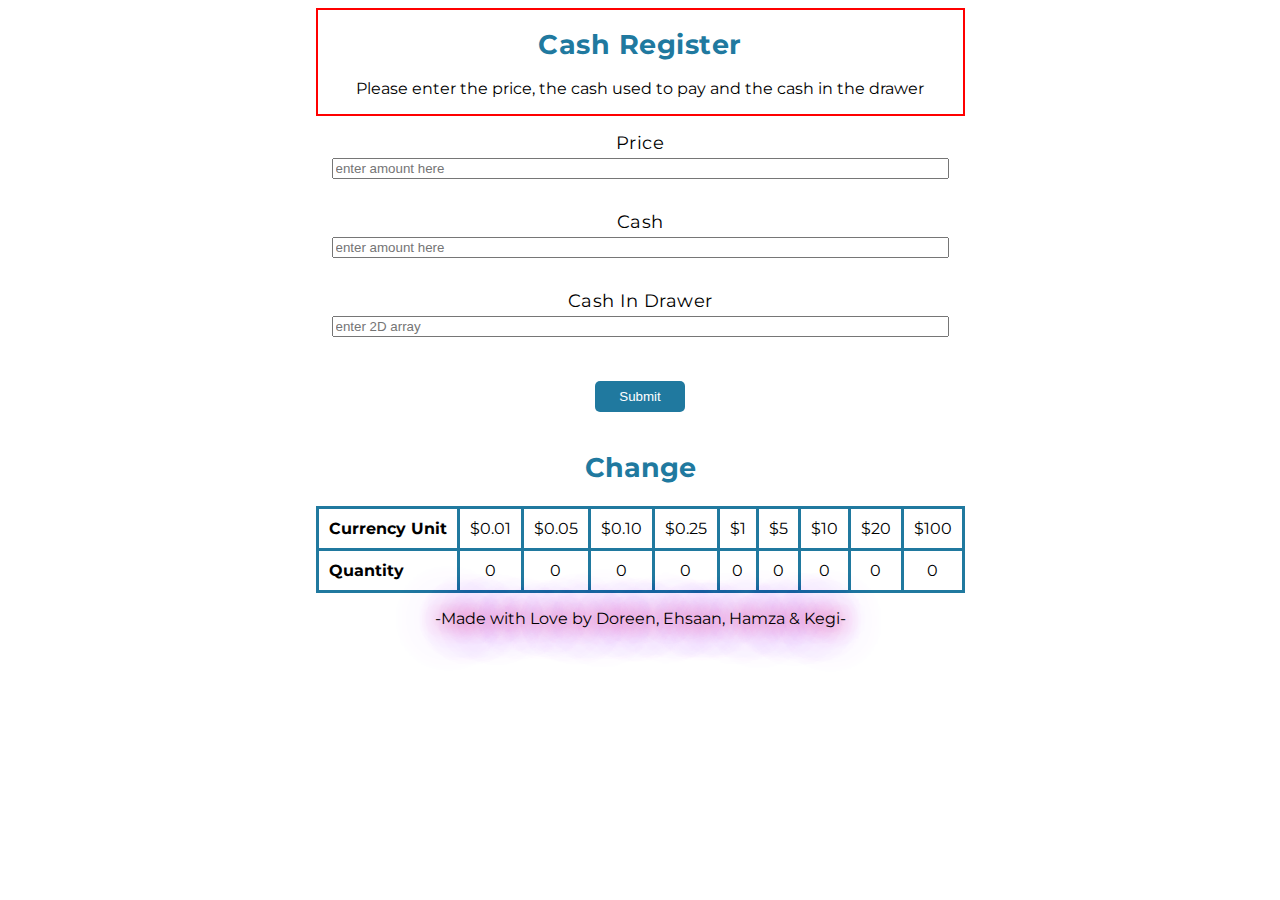
==== index.html @ cf7f1963 "made lil cool" ====
<!DOCTYPE html>
<html lang="en">
<head>
    <meta charset="UTF-8">
    <meta http-equiv="X-UA-Compatible" content="IE=edge">
    <meta name="viewport" content="width=device-width, initial-scale=1.0">
    <link rel="preconnect" href="https://fonts.googleapis.com">
    <link rel="preconnect" href="https://fonts.gstatic.com" crossorigin>
    <link href="https://fonts.googleapis.com/css2?family=Montserrat:wght@400;500&display=swap" rel="stylesheet">
    <link rel="stylesheet" href="style.css">

    <script src="Script/script.js"defer></script>
    <title>Document</title>
</head>
<body>
    <main>
        <div class="main-container">
            <section class="title">
                 <h1>Cash Register</h1>
                <p>Please enter the price, the cash used to pay and the cash in the drawer</p>
            </section>

            <form id="user-input">
                <div class="input-boxes">
                    <label for="price-amount">Price</label>
                    <input type="text" name="price-amount" id="price-amount" placeholder="enter amount here" required>
                </div>

                <div class="input-boxes">
                    <label for="cash-amount">Cash</label>
                    <input type="text" name="cash-amount" id="cash-amount" placeholder="enter amount here" required>
                </div>

                <div class="input-boxes">
                    <label for="cid">Cash In Drawer</label>
                    <input type="text" name="cid" id="cid" placeholder="enter 2D array" required>
                </div>

                <div class="input-boxes">
                    <button type="submit" id="submit-button">Submit</button>
                </div>
            </form>
            
            <section class="change">
                <h2>Change</h2>
                <table class="change-output">
                    <tbody>
                        <tr>
                            <th>Currency Unit</th>
                            <td>$0.01</td>
                            <td>$0.05</td>
                            <td>$0.10</td>
                            <td>$0.25</td>
                            <td>$1</td>
                            <td>$5</td>
                            <td>$10</td>
                            <td>$20</td>
                            <td>$100</td>
                        </tr>
                        <tr> <!-- The numbers in this section are to be determined by the functions 
                            - the 0's are placeholders -->
                            <th>Quantity</th>
                            <td>0</td>
                            <td>0</td>
                            <td>0</td>
                            <td>0</td>
                            <td>0</td>
                            <td>0</td>
                            <td>0</td>
                            <td>0</td>
                            <td>0</td>
                        </tr>
                    </tbody>
                </table>
            </section>
        
        </div>


        

    </main>

    <footer>
        <p class="group-name">-Made with Love by Doreen, Ehsaan, Hamza & Kegi-</p>
    </footer>
</body>
</html>
---- style.css ----
/* Stylesheet */

html {
    font-size: 100%;
}

body {
    font-family: 'Montserrat', system-ui, -apple-system, BlinkMacSystemFont, 'Segoe UI', Roboto, Oxygen, Ubuntu, Cantarell, 'Open Sans', 'Helvetica Neue', sans-serif;
    color: rgb(0, 0, 0);
    display: flex;
    flex-direction: column;
    justify-content: center;
    text-align: center;
    align-items: center;
}

h1 { /* Instead of using the color: function - we call the 'main-color' variable we have already set */
    color:  rgb(32, 121, 159);
    letter-spacing: 0.5px;
    font-size: 27px;
    animation: rainbow-flash 1s ease-in-out infinite;
}

#user-input {
    display: flex;
    flex-direction: column;
}

.input-boxes { /* This will stack the boxes and text and make the boxes take up a larger width of the page */
    padding: 1rem;
    display: flex;
    flex-direction: column;
}

.input-boxes:last-child{ /* need to select the last of the input-boxes */
    /* text-align: center; did not work for some reason so I used display flex to get the button to the middle*/ 
    display: flex;
    align-items: center;
}

.input-boxes button{ /* Editing the submission button */ 
    margin-top: 0.75rem; 
    padding: 0.5rem 1.5rem;
    background-color:  rgb(32, 121, 159);
    border:none;
    border-radius: 5px;
    color: white;
}

.input-boxes label { /* Adding gaps to the input box titles and fixing font size */
    padding-bottom: 0.25rem;
    font-size: 18px;
    letter-spacing: 0.5px;
}

.change h2{ /* Styling the header for the change section */
    color:  rgb(32, 121, 159);
    font-size: 27px;
}

.change-output{
 
}

th{ /* Styling table headers */
    text-align: left;
}

table, th, td{ /* Styling table borders */
    border: 3px solid rgb(32, 121, 159);
    border-collapse: collapse; /* Merges each cell's individual borders */
}

th, td{
    padding: 10px; /* Space between cells */
}

button:hover {
    background-color: green;
    transform: scale(1.1);
    font-weight: bold;
  }

  .group-name {
    animation: pulsate 2s ease-out infinite;
    text-shadow: 0 0 20px rgb(255, 0, 0), 0 0 30px #e100ff, 0 0 40px #1100ff, 0 0 50px #ae00ff, 0 0 60px #ff00ff, 0 0 70px #002fff;
  }
  
  @keyframes pulsate {
    0% {
      transform: scale(1);
    }
    50% {
      transform: scale(1.05);
    }
    100% {
      transform: scale(1);
    }
  }

  .title {
    border: solid 2px rgb(255, 0, 0);
    animation: border-pulse 1s ease-out infinite;
  }
  
  @keyframes border-pulse {
    0% {
      border-color: rgb(0, 0, 0);
    }
    100% {
      border-color: rainbow;
    }
  }
  
  h2 {
    animation: rainbow-flash 1s ease-in-out infinite;
  }
  
  @keyframes rainbow-flash {
    0% {
      color: red;
    }
    20% {
      color: orange;
    }
    40% {
      color: rgb(126, 126, 40);
    }
    60% {
      color: green;
    }
    80% {
      color: blue;
    }
    100% {
      color: purple;
    }
  }
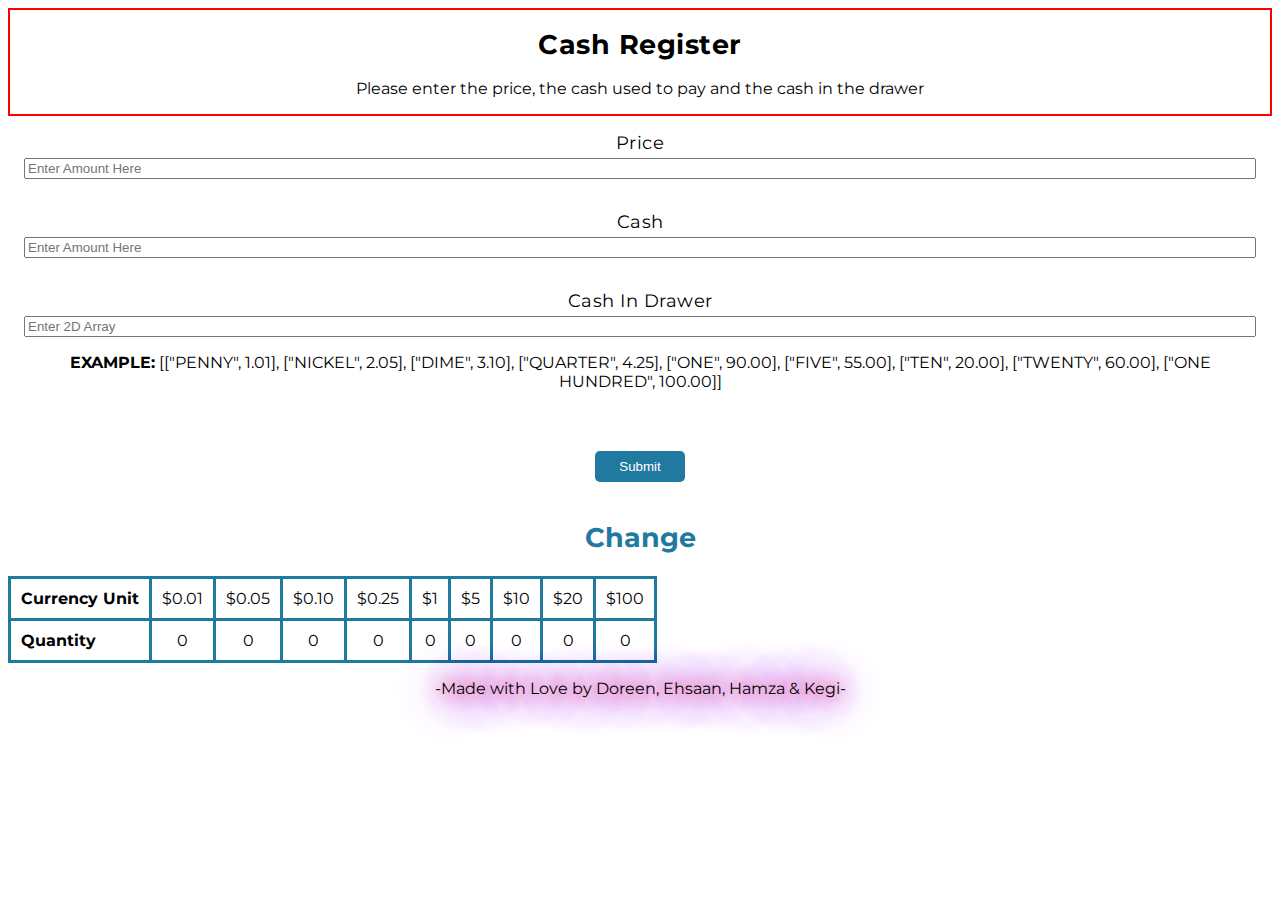
==== commit 74650d1f: "perfect so far" ====
--- a/index.html
+++ b/index.html
@@ -23,17 +23,18 @@
             <form id="user-input">
                 <div class="input-boxes">
                     <label for="price-amount">Price</label>
-                    <input type="text" name="price-amount" id="price-amount" placeholder="enter amount here" required>
+                    <input type="text" name="price-amount" id="price-amount" placeholder="Enter Amount Here" required>
                 </div>
 
                 <div class="input-boxes">
                     <label for="cash-amount">Cash</label>
-                    <input type="text" name="cash-amount" id="cash-amount" placeholder="enter amount here" required>
+                    <input type="text" name="cash-amount" id="cash-amount" placeholder="Enter Amount Here" required>
                 </div>
 
                 <div class="input-boxes">
                     <label for="cid">Cash In Drawer</label>
-                    <input type="text" name="cid" id="cid" placeholder="enter 2D array" required>
+                    <input type="text" name="cid" id="cid" placeholder="Enter 2D Array" required>
+                    <p><strong>EXAMPLE:</strong> [["PENNY", 1.01], ["NICKEL", 2.05], ["DIME", 3.10], ["QUARTER", 4.25], ["ONE", 90.00], ["FIVE", 55.00], ["TEN", 20.00], ["TWENTY", 60.00], ["ONE HUNDRED", 100.00]]</p>
                 </div>
 
                 <div class="input-boxes">
--- a/style.css
+++ b/style.css
@@ -15,7 +15,6 @@
 }
 
 h1 { /* Instead of using the color: function - we call the 'main-color' variable we have already set */
-    color:  rgb(32, 121, 159);
     letter-spacing: 0.5px;
     font-size: 27px;
     animation: rainbow-flash 1s ease-in-out infinite;
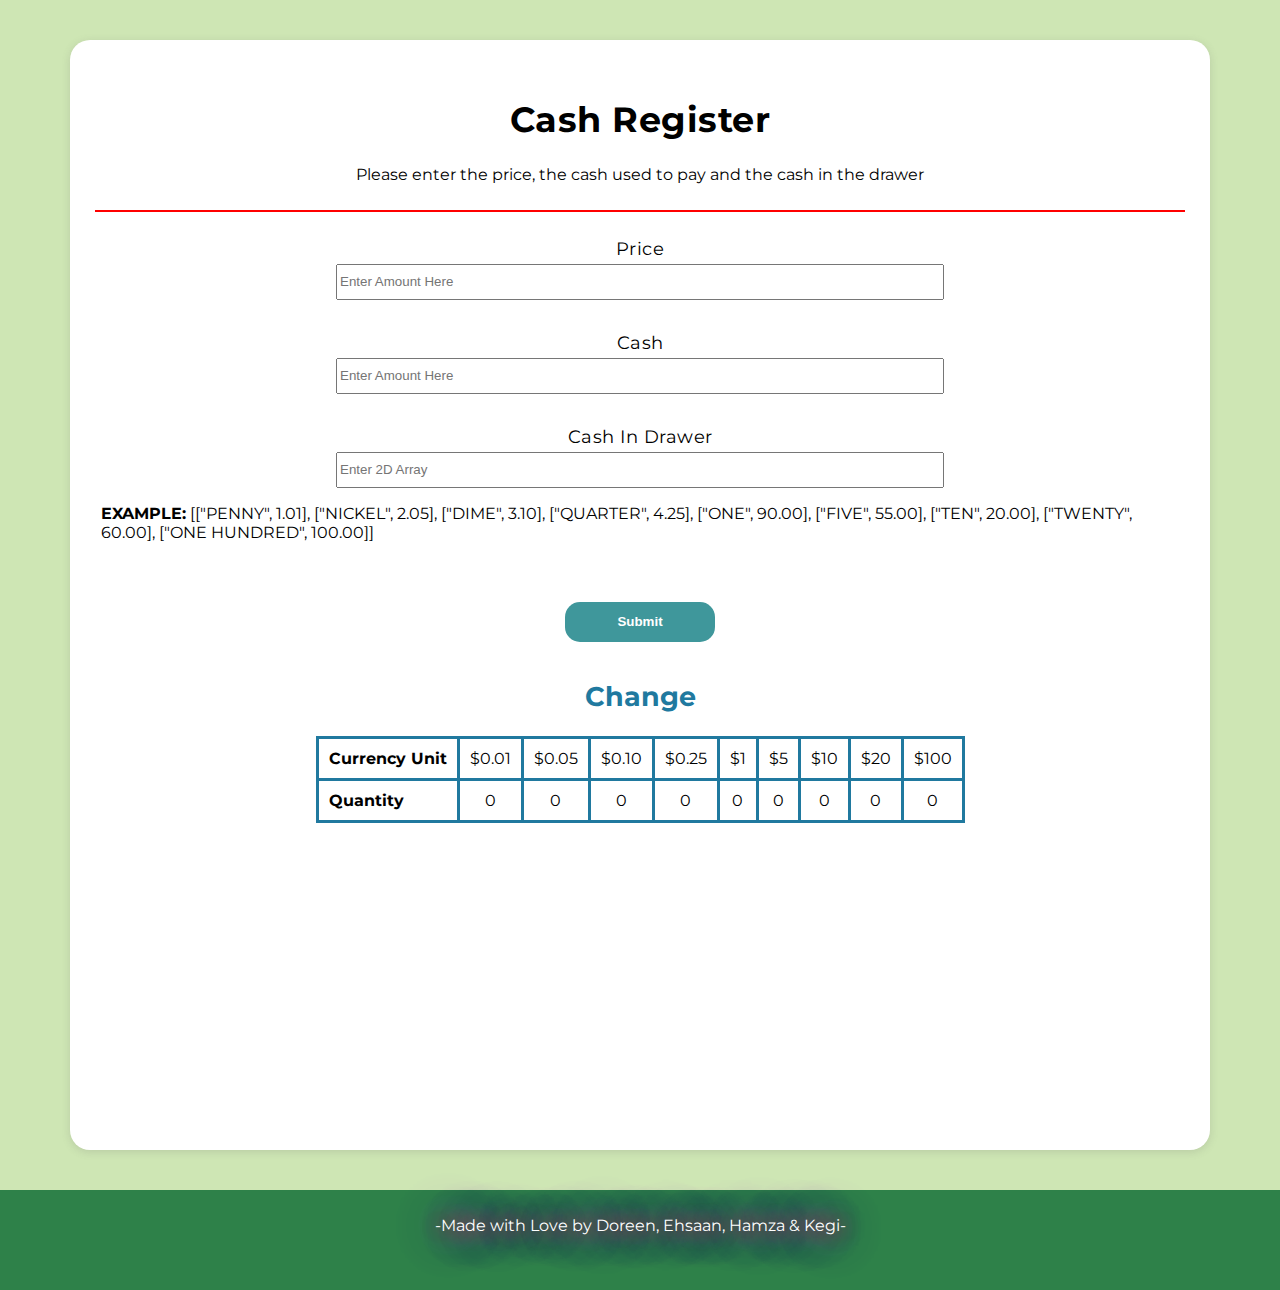
==== commit 1f8528c3: "For dom" ====
--- a/index.html
+++ b/index.html
@@ -1,5 +1,6 @@
 <!DOCTYPE html>
 <html lang="en">
+
 <head>
     <meta charset="UTF-8">
     <meta http-equiv="X-UA-Compatible" content="IE=edge">
@@ -9,14 +10,15 @@
     <link href="https://fonts.googleapis.com/css2?family=Montserrat:wght@400;500&display=swap" rel="stylesheet">
     <link rel="stylesheet" href="style.css">
 
-    <script src="Script/script.js"defer></script>
+    <script src="Script/script.js" defer></script>
     <title>Document</title>
 </head>
+
 <body>
     <main>
         <div class="main-container">
             <section class="title">
-                 <h1>Cash Register</h1>
+                <h1>Cash Register</h1>
                 <p>Please enter the price, the cash used to pay and the cash in the drawer</p>
             </section>
 
@@ -34,16 +36,18 @@
                 <div class="input-boxes">
                     <label for="cid">Cash In Drawer</label>
                     <input type="text" name="cid" id="cid" placeholder="Enter 2D Array" required>
-                    <p><strong>EXAMPLE:</strong> [["PENNY", 1.01], ["NICKEL", 2.05], ["DIME", 3.10], ["QUARTER", 4.25], ["ONE", 90.00], ["FIVE", 55.00], ["TEN", 20.00], ["TWENTY", 60.00], ["ONE HUNDRED", 100.00]]</p>
+                    <p><strong>EXAMPLE:</strong> [["PENNY", 1.01], ["NICKEL", 2.05], ["DIME", 3.10], ["QUARTER", 4.25],
+                        ["ONE", 90.00], ["FIVE", 55.00], ["TEN", 20.00], ["TWENTY", 60.00], ["ONE HUNDRED", 100.00]]</p>
                 </div>
 
                 <div class="input-boxes">
                     <button type="submit" id="submit-button">Submit</button>
                 </div>
             </form>
-            
+
             <section class="change">
                 <h2>Change</h2>
+                <h3 class="result"></h3>
                 <table class="change-output">
                     <tbody>
                         <tr>
@@ -74,11 +78,11 @@
                     </tbody>
                 </table>
             </section>
-        
+
         </div>
 
 
-        
+
 
     </main>
 
@@ -86,4 +90,5 @@
         <p class="group-name">-Made with Love by Doreen, Ehsaan, Hamza & Kegi-</p>
     </footer>
 </body>
-</html>+
+</html>
--- a/style.css
+++ b/style.css
@@ -1,140 +1,195 @@
 /* Stylesheet */
 
 html {
-    font-size: 100%;
+  font-size: 100%;
+  box-sizing: border-box;
 }
 
 body {
-    font-family: 'Montserrat', system-ui, -apple-system, BlinkMacSystemFont, 'Segoe UI', Roboto, Oxygen, Ubuntu, Cantarell, 'Open Sans', 'Helvetica Neue', sans-serif;
-    color: rgb(0, 0, 0);
-    display: flex;
-    flex-direction: column;
-    justify-content: center;
-    text-align: center;
-    align-items: center;
+  font-family: "Montserrat", sans-serif;
+  background-color: #cee6b4;
+  padding: 0;
+  margin: 0;
 }
 
-h1 { /* Instead of using the color: function - we call the 'main-color' variable we have already set */
-    letter-spacing: 0.5px;
-    font-size: 27px;
-    animation: rainbow-flash 1s ease-in-out infinite;
+main {
+  height: 120vh;
+  background-color: rgb(255, 255, 255);
+  margin: 40px 70px;
+  border-radius: 20px;
+  box-shadow: rgba(99, 99, 99, 0.2) 0px 2px 8px 0px;
+  padding: 15px;
 }
 
-#user-input {
-    display: flex;
-    flex-direction: column;
+h1 {
+  /* Instead of using the color: function - we call the 'main-color' variable we have already set */
+  letter-spacing: 0.5px;
+  font-size: 35px;
+  animation: rainbow-flash 2s ease-in-out infinite;
 }
 
-.input-boxes { /* This will stack the boxes and text and make the boxes take up a larger width of the page */
-    padding: 1rem;
-    display: flex;
-    flex-direction: column;
+#user-input > div {
+  display: flex;
+  flex-direction: column;
+  justify-content: center;
+  align-items: center;
 }
 
-.input-boxes:last-child{ /* need to select the last of the input-boxes */
-    /* text-align: center; did not work for some reason so I used display flex to get the button to the middle*/ 
-    display: flex;
-    align-items: center;
+.input-boxes {
+  /* This will stack the boxes and text and make the boxes take up a larger width of the page */
+  padding: 1rem;
+  display: flex;
+  flex-direction: column;
 }
 
-.input-boxes button{ /* Editing the submission button */ 
-    margin-top: 0.75rem; 
-    padding: 0.5rem 1.5rem;
-    background-color:  rgb(32, 121, 159);
-    border:none;
-    border-radius: 5px;
-    color: white;
+.input-boxes:last-child {
+  /* need to select the last of the input-boxes */
+  /* text-align: center; did not work for some reason so I used display flex to get the button to the middle*/
+  display: flex;
+  align-items: center;
 }
 
-.input-boxes label { /* Adding gaps to the input box titles and fixing font size */
-    padding-bottom: 0.25rem;
-    font-size: 18px;
-    letter-spacing: 0.5px;
+.input-boxes button {
+  /* Editing the submission button */
+  margin-top: 0.75rem;
+  padding: 0.5rem 1.5rem;
+  background-color: #3f979b;
+  border: none;
+  border-radius: 15px;
+  color: white;
+  font-weight: 600;
+  height: 40px;
+  width: 150px;
+  cursor: pointer;
 }
 
-.change h2{ /* Styling the header for the change section */
-    color:  rgb(32, 121, 159);
-    font-size: 27px;
+.input-boxes label {
+  /* Adding gaps to the input box titles and fixing font size */
+  padding-bottom: 0.25rem;
+  font-size: 18px;
+  letter-spacing: 0.5px;
 }
 
-.change-output{
+.input-boxes input {
+  height: 30px;
+  width: 600px;
+}
+
+.change {
+  text-align: center;
+}
+
+.change h2 {
+  /* Styling the header for the change section */
+  color: rgb(32, 121, 159);
+  font-size: 27px;
+}
+
+.change h3 {
+  color: #54b435;
+  font-weight: bolder;
+}
+
+/* .change-output{
  
 }
-
-th{ /* Styling table headers */
-    text-align: left;
+ */
+th {
+  /* Styling table headers */
+  text-align: left;
 }
 
-table, th, td{ /* Styling table borders */
-    border: 3px solid rgb(32, 121, 159);
-    border-collapse: collapse; /* Merges each cell's individual borders */
+table,
+th,
+td {
+  /* Styling table borders */
+  border: 3px solid rgb(32, 121, 159);
+  border-collapse: collapse; /* Merges each cell's individual borders */
+  margin-left: auto;
+  margin-right: auto;
 }
 
-th, td{
-    padding: 10px; /* Space between cells */
+th,
+td {
+  padding: 10px; /* Space between cells */
 }
 
 button:hover {
-    background-color: green;
-    transform: scale(1.1);
-    font-weight: bold;
+  background-color: green;
+  transform: scale(1.05);
+}
+
+.group-name {
+  animation: pulsate 2s ease-out infinite;
+  text-shadow: 0 0 20px rgb(255, 0, 0), 0 0 30px #e100ff, 0 0 40px #1100ff,
+    0 0 50px #ae00ff, 0 0 60px #ff00ff, 0 0 70px #002fff;
+}
+
+@keyframes pulsate {
+  0% {
+    transform: scale(1);
   }
+  50% {
+    transform: scale(1.05);
+  }
+  100% {
+    transform: scale(1);
+  }
+}
 
-  .group-name {
-    animation: pulsate 2s ease-out infinite;
-    text-shadow: 0 0 20px rgb(255, 0, 0), 0 0 30px #e100ff, 0 0 40px #1100ff, 0 0 50px #ae00ff, 0 0 60px #ff00ff, 0 0 70px #002fff;
+.title {
+  border-bottom: solid 2px rgb(255, 0, 0);
+  animation: border-pulse 2s ease-out infinite;
+  text-align: center;
+  padding: 10px;
+  margin: 10px;
+}
+
+@keyframes border-pulse {
+  0% {
+    border-color: rgb(0, 0, 0);
   }
-  
-  @keyframes pulsate {
-    0% {
-      transform: scale(1);
-    }
-    50% {
-      transform: scale(1.05);
-    }
-    100% {
-      transform: scale(1);
-    }
+  100% {
+    border-color: rainbow;
   }
+}
 
-  .title {
-    border: solid 2px rgb(255, 0, 0);
-    animation: border-pulse 1s ease-out infinite;
+h2 {
+  animation: rainbow-flash 2s ease-in-out infinite;
+}
+
+@keyframes rainbow-flash {
+  0% {
+    color: red;
   }
-  
-  @keyframes border-pulse {
-    0% {
-      border-color: rgb(0, 0, 0);
-    }
-    100% {
-      border-color: rainbow;
-    }
+  20% {
+    color: orange;
   }
-  
-  h2 {
-    animation: rainbow-flash 1s ease-in-out infinite;
+  40% {
+    color: rgb(126, 126, 40);
   }
-  
-  @keyframes rainbow-flash {
-    0% {
-      color: red;
-    }
-    20% {
-      color: orange;
-    }
-    40% {
-      color: rgb(126, 126, 40);
-    }
-    60% {
-      color: green;
-    }
-    80% {
-      color: blue;
-    }
-    100% {
-      color: purple;
-    }
+  60% {
+    color: green;
   }
-  
- 
- +  80% {
+    color: blue;
+  }
+  100% {
+    color: purple;
+  }
+}
+
+footer {
+  height: 80px;
+  background-color: #2e8149;
+  text-align: center;
+  padding: 10px;
+  color: white;
+  margin-top: 20px;
+}
+@media screen and (max-width: 768px) {
+  .input-boxes input {
+    height: 30px;
+    width: 90%;
+  }
+}
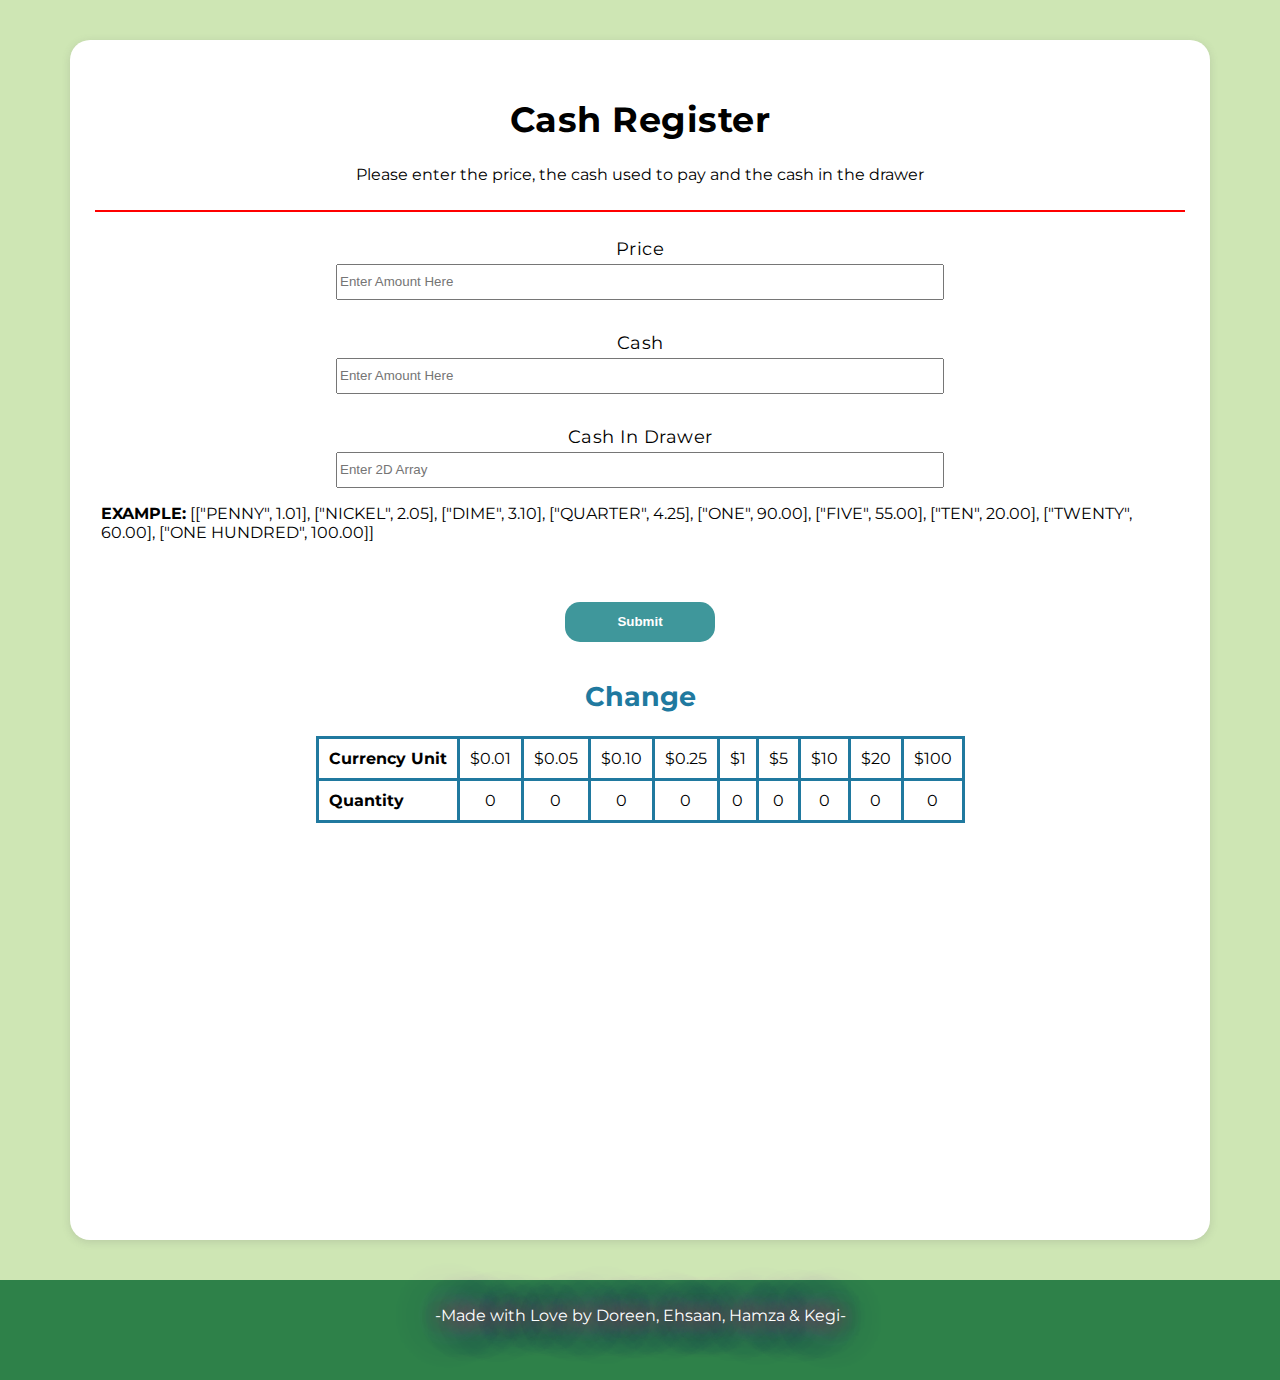
==== commit 1e685f09: "Tab named" ====
--- a/index.html
+++ b/index.html
@@ -10,8 +10,8 @@
     <link href="https://fonts.googleapis.com/css2?family=Montserrat:wght@400;500&display=swap" rel="stylesheet">
     <link rel="stylesheet" href="style.css">
 
-    <script src="Script/script.js" defer></script>
-    <title>Document</title>
+    <script src="script.js" defer></script>
+    <title>Cash Register</title>
 </head>
 
 <body>
@@ -47,7 +47,7 @@
 
             <section class="change">
                 <h2>Change</h2>
-                <h3 class="result"></h3>
+                <span class="result"></span>
                 <table class="change-output">
                     <tbody>
                         <tr>
@@ -65,15 +65,15 @@
                         <tr> <!-- The numbers in this section are to be determined by the functions 
                             - the 0's are placeholders -->
                             <th>Quantity</th>
-                            <td>0</td>
-                            <td>0</td>
-                            <td>0</td>
-                            <td>0</td>
-                            <td>0</td>
-                            <td>0</td>
-                            <td>0</td>
-                            <td>0</td>
-                            <td>0</td>
+                            <td id="penny">0</td>
+                            <td id="nickel">0</td>
+                            <td id="dime">0</td>
+                            <td id="quarter">0</td>
+                            <td id="one">0</td>
+                            <td id="five">0</td>
+                            <td id="ten">0</td>
+                            <td id="twenty">0</td>
+                            <td id="hundred">0</td>
                         </tr>
                     </tbody>
                 </table>
--- a/style.css
+++ b/style.css
@@ -13,7 +13,7 @@
 }
 
 main {
-  height: 120vh;
+  height: 130vh;
   background-color: rgb(255, 255, 255);
   margin: 40px 70px;
   border-radius: 20px;
@@ -91,7 +91,7 @@
 }
 
 /* .change-output{
- 
+ g
 }
  */
 th {
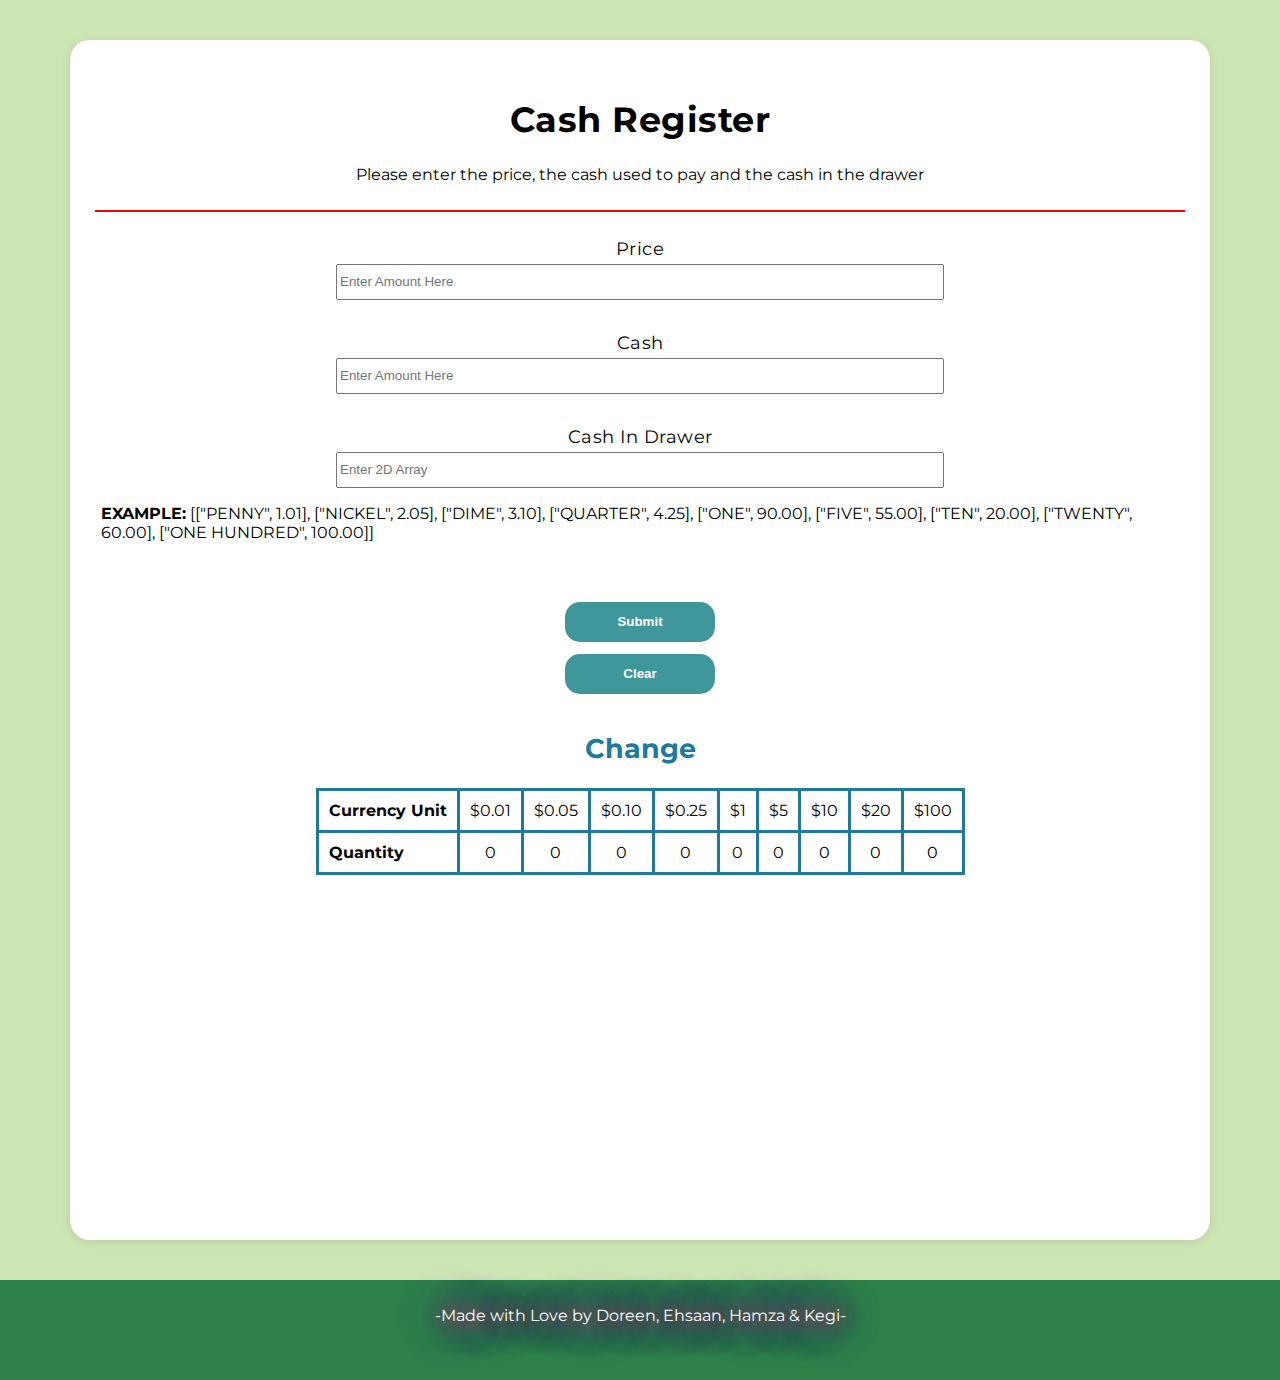
==== commit 1bdbe98b: "Fixed cange given to 2DP" ====
--- a/index.html
+++ b/index.html
@@ -42,7 +42,9 @@
 
                 <div class="input-boxes">
                     <button type="submit" id="submit-button">Submit</button>
+                    <button id="reloadButton">Clear</button>
                 </div>
+                
             </form>
 
             <section class="change">
--- a/style.css
+++ b/style.css
@@ -1,4 +1,4 @@
-/* Stylesheet */
+/* StyleSheet */
 
 html {
   font-size: 100%;
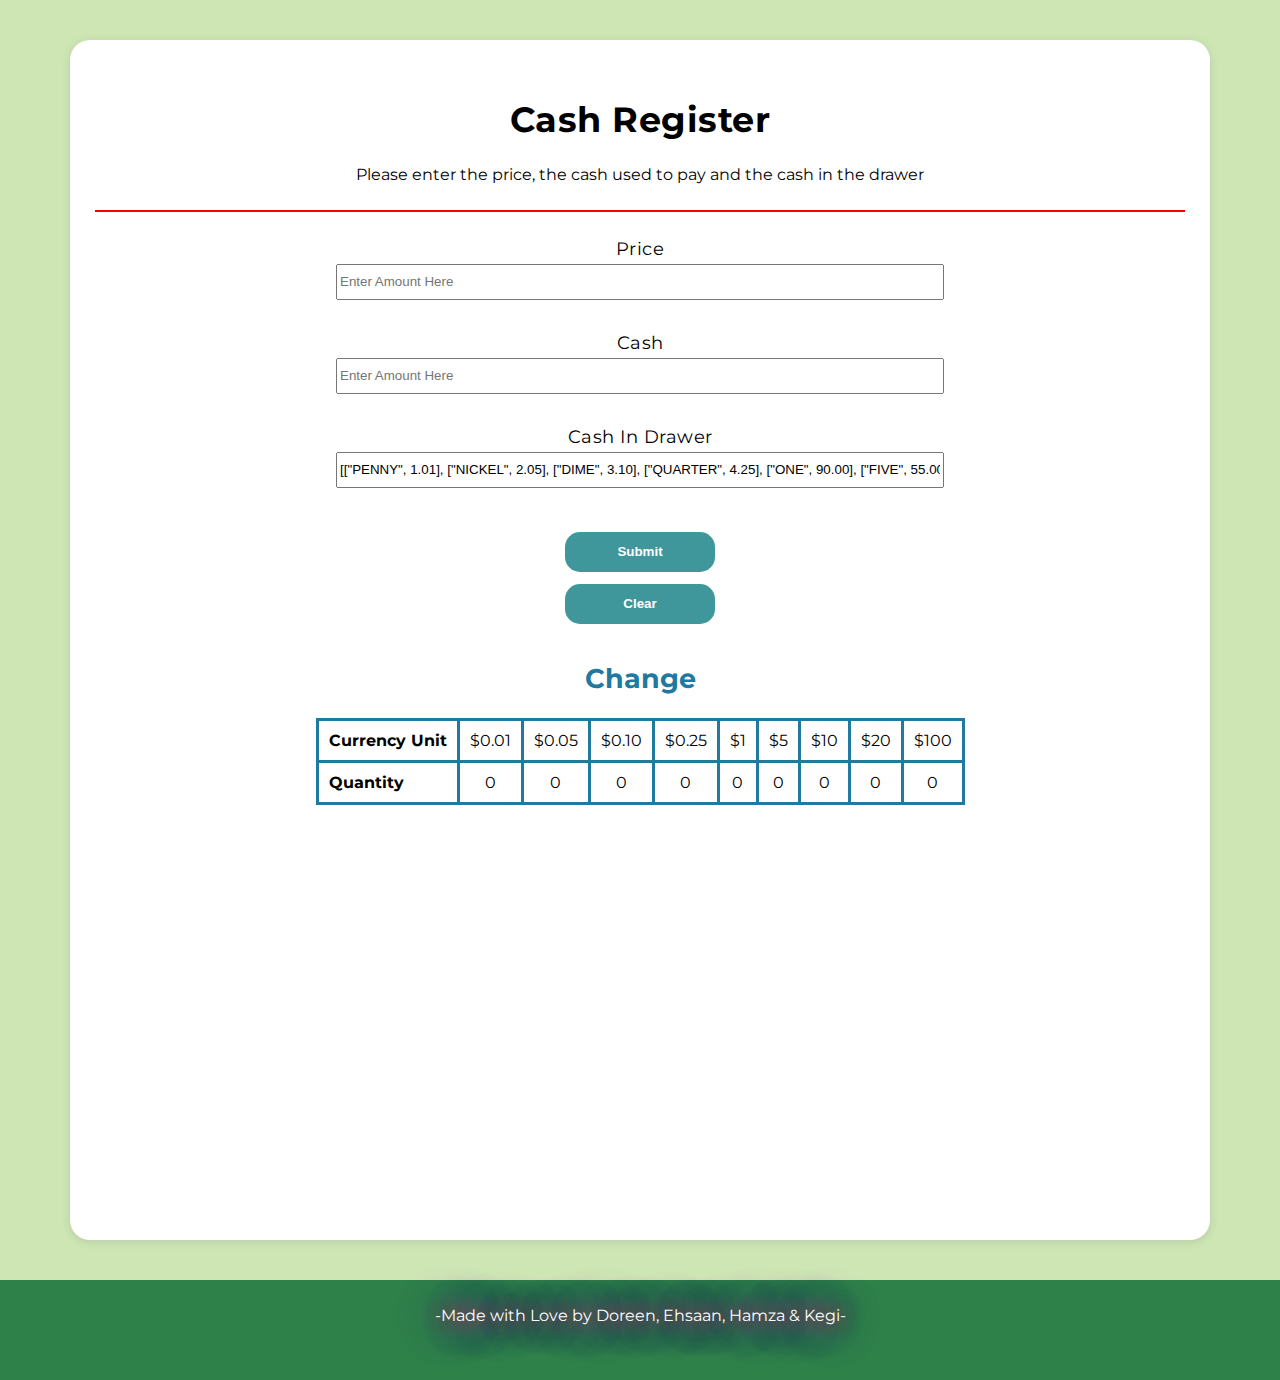
==== commit 064b4331: "CID value preinput" ====
--- a/index.html
+++ b/index.html
@@ -35,9 +35,11 @@
 
                 <div class="input-boxes">
                     <label for="cid">Cash In Drawer</label>
-                    <input type="text" name="cid" id="cid" placeholder="Enter 2D Array" required>
-                    <p><strong>EXAMPLE:</strong> [["PENNY", 1.01], ["NICKEL", 2.05], ["DIME", 3.10], ["QUARTER", 4.25],
-                        ["ONE", 90.00], ["FIVE", 55.00], ["TEN", 20.00], ["TWENTY", 60.00], ["ONE HUNDRED", 100.00]]</p>
+                    <input type="text" name="cid" id="cid" rows="10" cols="30" value='[["PENNY", 1.01], ["NICKEL", 2.05], ["DIME", 3.10], ["QUARTER", 4.25], ["ONE", 90.00], ["FIVE", 55.00], ["TEN", 20.00], ["TWENTY", 60.00], ["ONE HUNDRED", 100.00]]' required>
+
+
+                    <!-- <p><strong>EXAMPLE:</strong> [["PENNY", 1.01], ["NICKEL", 2.05], ["DIME", 3.10], ["QUARTER", 4.25],
+                        ["ONE", 90.00], ["FIVE", 55.00], ["TEN", 20.00], ["TWENTY", 60.00], ["ONE HUNDRED", 100.00]]</p> -->
                 </div>
 
                 <div class="input-boxes">
